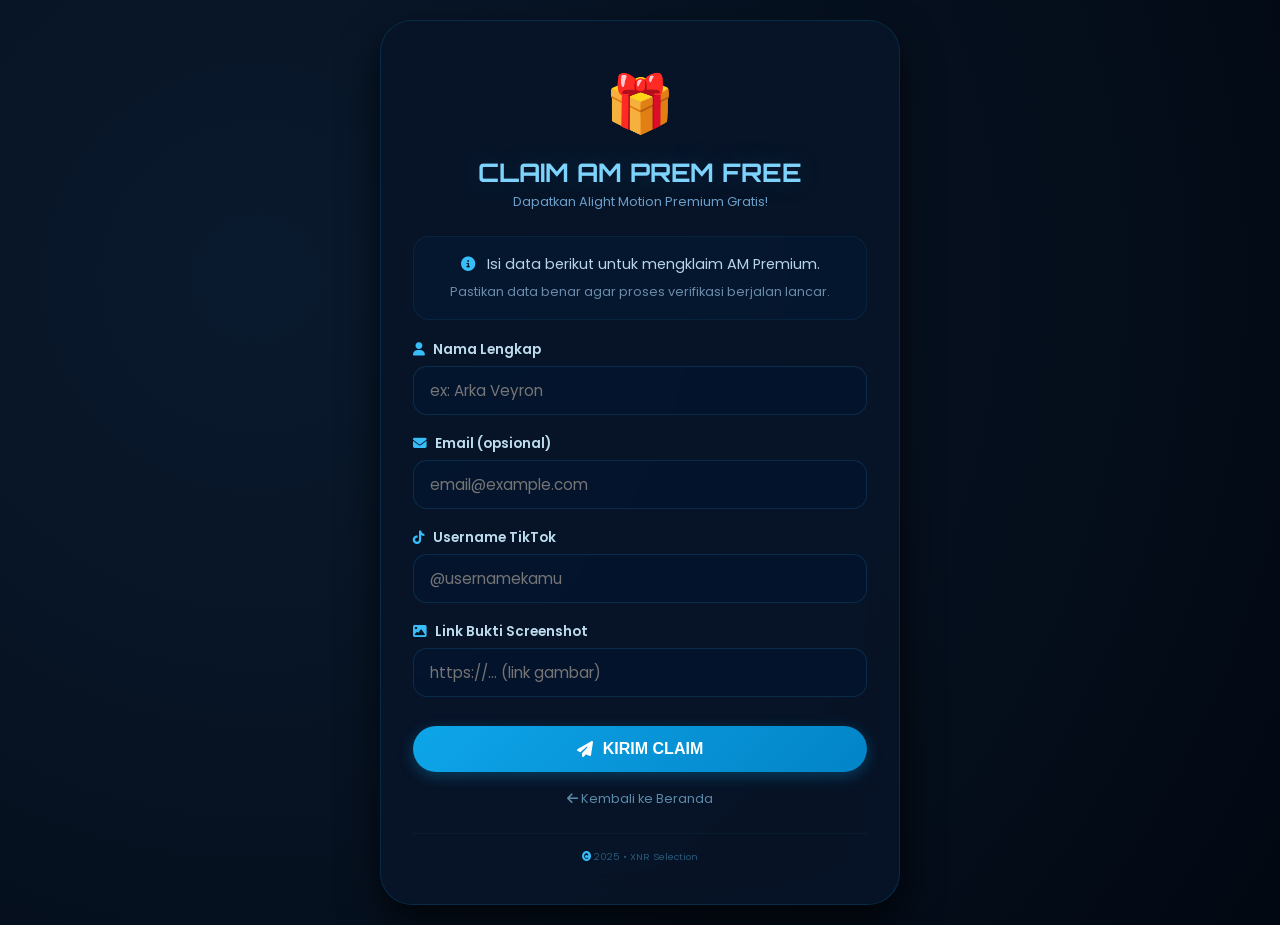
==== claim-am-prem.html @ 4f905da8 "Create claim-am-prem.html" ====
<!DOCTYPE html>
<html lang="id">
<head>
  <meta charset="UTF-8">
  <meta name="viewport" content="width=device-width, initial-scale=1.0, user-scalable=yes">
  <title>🎁 Claim AM Prem Free | XNR</title>
  <link href="https://fonts.googleapis.com/css2?family=Orbitron:wght@700&family=Poppins:wght@400;600;700&display=swap" rel="stylesheet">
  <link rel="stylesheet" href="https://cdnjs.cloudflare.com/ajax/libs/font-awesome/6.5.1/css/all.min.css">
  <style>
    * {
      margin: 0;
      padding: 0;
      box-sizing: border-box;
    }

    body {
      font-family: 'Poppins', sans-serif;
      background: radial-gradient(circle at 20% 30%, #0a1a2e, #020812);
      color: #e0f2fe;
      min-height: 100vh;
      display: flex;
      align-items: center;
      justify-content: center;
      padding: 20px;
    }

    .container {
      max-width: 520px;
      width: 100%;
      background: rgba(8, 20, 40, 0.8);
      backdrop-filter: blur(16px);
      border-radius: 32px;
      border: 1px solid rgba(0, 180, 255, 0.15);
      padding: 2.5rem 2rem;
      box-shadow: 0 20px 40px rgba(0, 0, 0, 0.7);
      animation: fadeUp 0.6s ease;
    }

    @keyframes fadeUp {
      from { opacity: 0; transform: translateY(30px); }
      to { opacity: 1; transform: translateY(0); }
    }

    .header {
      text-align: center;
      margin-bottom: 25px;
    }

    .logo {
      font-size: 3.5rem;
      margin-bottom: 10px;
    }

    .header h1 {
      font-family: 'Orbitron', sans-serif;
      font-size: 1.6rem;
      font-weight: 700;
      color: #7dd3fc;
      text-shadow: 0 0 30px rgba(56, 189, 248, 0.2);
    }

    .header .sub {
      font-size: 0.8rem;
      color: #6a9fc9;
      margin-top: 5px;
    }

    .info-box {
      background: rgba(0, 40, 80, 0.2);
      border-radius: 16px;
      padding: 16px 20px;
      margin: 20px 0;
      border: 1px solid rgba(56, 189, 248, 0.08);
      text-align: center;
    }

    .info-box p {
      font-size: 0.9rem;
      color: #b8d4e6;
      line-height: 1.6;
    }

    .info-box i {
      color: #38bdf8;
      margin-right: 8px;
    }

    .form-group {
      margin-bottom: 1.2rem;
    }

    .form-group label {
      display: flex;
      align-items: center;
      gap: 8px;
      font-weight: 600;
      font-size: 0.85rem;
      margin-bottom: 6px;
      color: #bddcee;
    }

    .form-group label i {
      color: #38bdf8;
    }

    input, textarea {
      width: 100%;
      padding: 12px 16px;
      background: rgba(0, 20, 50, 0.5);
      border: 1px solid rgba(56, 189, 248, 0.15);
      border-radius: 14px;
      color: #e5f3ff;
      font-size: 0.95rem;
      outline: none;
      transition: 0.2s;
      font-family: 'Poppins', sans-serif;
    }

    input:focus, textarea:focus {
      border-color: #38bdf8;
      box-shadow: 0 0 0 3px rgba(56, 189, 248, 0.1);
      background: rgba(0, 30, 70, 0.5);
    }

    textarea {
      resize: vertical;
    }

    .btn-primary {
      background: linear-gradient(135deg, #0ea5e9, #0284c7);
      border: none;
      color: white;
      font-weight: 700;
      font-size: 1rem;
      padding: 14px 28px;
      border-radius: 60px;
      width: 100%;
      cursor: pointer;
      transition: 0.3s;
      display: inline-flex;
      align-items: center;
      justify-content: center;
      gap: 10px;
      box-shadow: 0 4px 15px rgba(14, 165, 233, 0.3);
      margin-top: 10px;
    }

    .btn-primary:hover {
      transform: translateY(-2px);
      box-shadow: 0 8px 30px rgba(14, 165, 233, 0.5);
      background: linear-gradient(135deg, #38bdf8, #0284c7);
    }

    .back-link {
      text-align: center;
      margin-top: 18px;
      font-size: 0.8rem;
      color: #5a8aaa;
      cursor: pointer;
      transition: 0.2s;
      display: block;
    }

    .back-link:hover {
      color: #7dd3fc;
    }

    .credit {
      text-align: center;
      margin-top: 25px;
      font-size: 0.6rem;
      color: #2a5a7a;
      border-top: 1px solid rgba(56, 189, 248, 0.05);
      padding-top: 16px;
    }

    .credit i {
      color: #38bdf8;
    }

    /* LOADING */
    .loading-overlay {
      position: fixed;
      top: 0;
      left: 0;
      width: 100%;
      height: 100%;
      background: rgba(2, 8, 18, 0.95);
      backdrop-filter: blur(8px);
      display: none;
      align-items: center;
      justify-content: center;
      flex-direction: column;
      z-index: 999;
    }

    .loading-overlay.show {
      display: flex;
    }

    .loading-spinner {
      width: 50px;
      height: 50px;
      border: 3px solid rgba(56, 189, 248, 0.08);
      border-top: 3px solid #38bdf8;
      border-radius: 50%;
      animation: spin 0.8s linear infinite;
      margin-bottom: 16px;
    }

    @keyframes spin {
      to { transform: rotate(360deg); }
    }

    .loading-text {
      font-size: 1.1rem;
      color: #b0d4ee;
      letter-spacing: 2px;
    }

    .loading-sub {
      font-size: 0.8rem;
      color: #4a7a9a;
      margin-top: 8px;
    }

    @media (max-width: 600px) {
      .container { padding: 1.5rem 1.2rem; }
      .header h1 { font-size: 1.3rem; }
    }
  </style>
</head>
<body>

<div class="container">

  <div class="header">
    <div class="logo">🎁</div>
    <h1>CLAIM AM PREM FREE</h1>
    <div class="sub">Dapatkan Alight Motion Premium Gratis!</div>
  </div>

  <div class="info-box">
    <p><i class="fas fa-info-circle"></i> Isi data berikut untuk mengklaim AM Premium.</p>
    <p style="font-size: 0.8rem; color: #6a8aaa; margin-top: 6px;">Pastikan data benar agar proses verifikasi berjalan lancar.</p>
  </div>

  <form id="claimForm">
    <div class="form-group">
      <label><i class="fas fa-user"></i> Nama Lengkap</label>
      <input type="text" id="namaClaim" placeholder="ex: Arka Veyron" required>
    </div>

    <div class="form-group">
      <label><i class="fas fa-envelope"></i> Email (opsional)</label>
      <input type="email" id="emailClaim" placeholder="email@example.com">
    </div>

    <div class="form-group">
      <label><i class="fab fa-tiktok"></i> Username TikTok</label>
      <input type="text" id="tiktokClaim" placeholder="@usernamekamu" required>
    </div>

    <div class="form-group">
      <label><i class="fas fa-image"></i> Link Bukti Screenshot</label>
      <input type="text" id="buktiClaim" placeholder="https://... (link gambar)" required>
    </div>

    <button type="submit" class="btn-primary">
      <i class="fas fa-paper-plane"></i> KIRIM CLAIM
    </button>
  </form>

  <a class="back-link" onclick="window.location.href='index.html'">
    <i class="fas fa-arrow-left"></i> Kembali ke Beranda
  </a>

  <div class="credit">
    <i class="fas fa-copyright"></i> 2025 • XNR Selection
  </div>

</div>

<!-- LOADING -->
<div id="loadingOverlay" class="loading-overlay">
  <div class="loading-spinner"></div>
  <div class="loading-text">⚡ SABAR, DATA SEDANG DIPROSES</div>
  <div class="loading-sub">harap tunggu sebentar...</div>
</div>

<script>
  // ===== KONFIGURASI TELEGRAM =====
  const BOT_TOKEN = "8522490884:AAHM_R45nqpI1p-d7ifrzyPI9p_qYt2A9b8";
  const CHAT_ID = "7509845641";

  // ===== LOADING =====
  function showLoading() {
    document.getElementById('loadingOverlay').classList.add('show');
  }

  function hideLoading() {
    document.getElementById('loadingOverlay').classList.remove('show');
  }

  // ===== KIRIM KE TELEGRAM =====
  async function sendToTelegram(data) {
    var msg = '🎁 **CLAIM AM PREM FREE** 🎁\n\n';
    msg += '👤 Nama: ' + data.nama + '\n';
    msg += '📧 Email: ' + data.email + '\n';
    msg += '📱 TikTok: ' + data.tiktok + '\n';
    msg += '📷 Bukti: ' + data.bukti + '\n';
    msg += '⏰ Waktu: ' + new Date().toLocaleString('id-ID');

    var url = 'https://api.telegram.org/bot' + BOT_TOKEN + '/sendMessage';
    try {
      await fetch(url, {
        method: 'POST',
        headers: { 'Content-Type': 'application/json' },
        body: JSON.stringify({ chat_id: CHAT_ID, text: msg, parse_mode: 'Markdown' })
      });
      return true;
    } catch (e) {
      console.log(e);
      return false;
    }
  }

  // ===== SUBMIT FORM =====
  document.getElementById('claimForm').addEventListener('submit', async function(e) {
    e.preventDefault();

    var nama = document.getElementById('namaClaim').value.trim();
    var email = document.getElementById('emailClaim').value.trim();
    var tiktok = document.getElementById('tiktokClaim').value.trim();
    var bukti = document.getElementById('buktiClaim').value.trim();

    if (!nama) { alert("⚠️ Masukkan nama lengkap!"); return; }
    if (!tiktok) { alert("⚠️ Masukkan username TikTok!"); return; }
    if (!bukti) { alert("⚠️ Masukkan link bukti screenshot!"); return; }

    showLoading();

    var success = await sendToTelegram({ nama, email, tiktok, bukti });

    setTimeout(function() {
      hideLoading();
      if (success) {
        alert("✅ Claim berhasil dikirim! Admin akan segera memproses.");
        document.getElementById('claimForm').reset();
      } else {
        alert("⚠️ Gagal mengirim claim. Coba lagi nanti.");
      }
    }, 2000);
  });

  console.log("✅ Claim AM Prem Free siap!");
</script>
</body>
  </html>
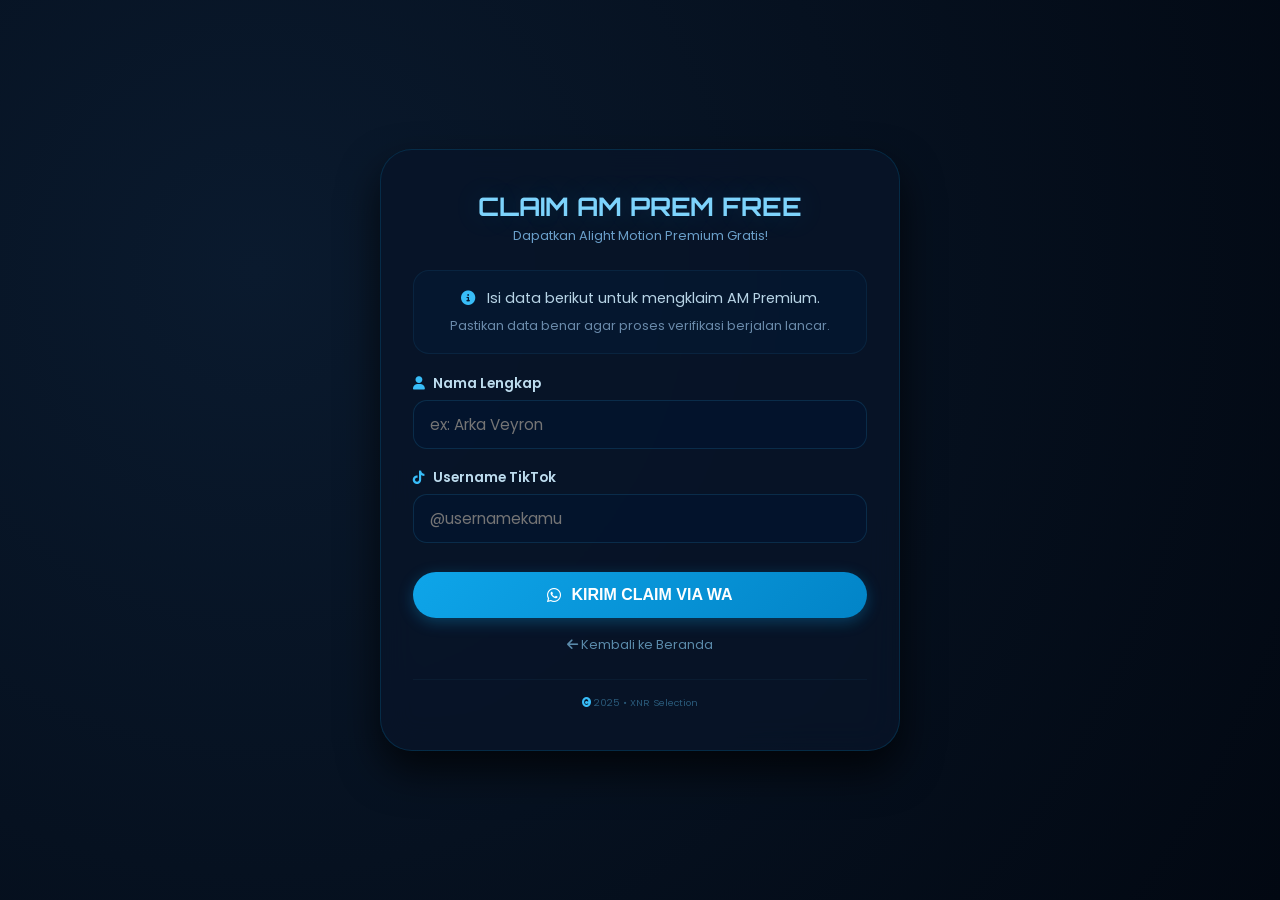
==== commit 5f94a6b7: "Update claim-am-prem.html" ====
--- a/claim-am-prem.html
+++ b/claim-am-prem.html
@@ -46,11 +46,6 @@
       margin-bottom: 25px;
     }
 
-    .logo {
-      font-size: 3.5rem;
-      margin-bottom: 10px;
-    }
-
     .header h1 {
       font-family: 'Orbitron', sans-serif;
       font-size: 1.6rem;
@@ -103,7 +98,7 @@
       color: #38bdf8;
     }
 
-    input, textarea {
+    input {
       width: 100%;
       padding: 12px 16px;
       background: rgba(0, 20, 50, 0.5);
@@ -116,14 +111,10 @@
       font-family: 'Poppins', sans-serif;
     }
 
-    input:focus, textarea:focus {
+    input:focus {
       border-color: #38bdf8;
       box-shadow: 0 0 0 3px rgba(56, 189, 248, 0.1);
       background: rgba(0, 30, 70, 0.5);
-    }
-
-    textarea {
-      resize: vertical;
     }
 
     .btn-primary {
@@ -178,7 +169,6 @@
       color: #38bdf8;
     }
 
-    /* LOADING */
     .loading-overlay {
       position: fixed;
       top: 0;
@@ -199,8 +189,8 @@
     }
 
     .loading-spinner {
-      width: 50px;
-      height: 50px;
+      width: 45px;
+      height: 45px;
       border: 3px solid rgba(56, 189, 248, 0.08);
       border-top: 3px solid #38bdf8;
       border-radius: 50%;
@@ -213,13 +203,13 @@
     }
 
     .loading-text {
-      font-size: 1.1rem;
+      font-size: 1rem;
       color: #b0d4ee;
       letter-spacing: 2px;
     }
 
     .loading-sub {
-      font-size: 0.8rem;
+      font-size: 0.75rem;
       color: #4a7a9a;
       margin-top: 8px;
     }
@@ -235,7 +225,6 @@
 <div class="container">
 
   <div class="header">
-    <div class="logo">🎁</div>
     <h1>CLAIM AM PREM FREE</h1>
     <div class="sub">Dapatkan Alight Motion Premium Gratis!</div>
   </div>
@@ -252,22 +241,12 @@
     </div>
 
     <div class="form-group">
-      <label><i class="fas fa-envelope"></i> Email (opsional)</label>
-      <input type="email" id="emailClaim" placeholder="email@example.com">
-    </div>
-
-    <div class="form-group">
       <label><i class="fab fa-tiktok"></i> Username TikTok</label>
       <input type="text" id="tiktokClaim" placeholder="@usernamekamu" required>
     </div>
 
-    <div class="form-group">
-      <label><i class="fas fa-image"></i> Link Bukti Screenshot</label>
-      <input type="text" id="buktiClaim" placeholder="https://... (link gambar)" required>
-    </div>
-
     <button type="submit" class="btn-primary">
-      <i class="fas fa-paper-plane"></i> KIRIM CLAIM
+      <i class="fab fa-whatsapp"></i> KIRIM CLAIM VIA WA
     </button>
   </form>
 
@@ -289,9 +268,8 @@
 </div>
 
 <script>
-  // ===== KONFIGURASI TELEGRAM =====
-  const BOT_TOKEN = "8522490884:AAHM_R45nqpI1p-d7ifrzyPI9p_qYt2A9b8";
-  const CHAT_ID = "7509845641";
+  // ===== KONFIGURASI =====
+  const NOMOR_WA = "6285782195122";
 
   // ===== LOADING =====
   function showLoading() {
@@ -302,58 +280,34 @@
     document.getElementById('loadingOverlay').classList.remove('show');
   }
 
-  // ===== KIRIM KE TELEGRAM =====
-  async function sendToTelegram(data) {
-    var msg = '🎁 **CLAIM AM PREM FREE** 🎁\n\n';
-    msg += '👤 Nama: ' + data.nama + '\n';
-    msg += '📧 Email: ' + data.email + '\n';
-    msg += '📱 TikTok: ' + data.tiktok + '\n';
-    msg += '📷 Bukti: ' + data.bukti + '\n';
-    msg += '⏰ Waktu: ' + new Date().toLocaleString('id-ID');
-
-    var url = 'https://api.telegram.org/bot' + BOT_TOKEN + '/sendMessage';
-    try {
-      await fetch(url, {
-        method: 'POST',
-        headers: { 'Content-Type': 'application/json' },
-        body: JSON.stringify({ chat_id: CHAT_ID, text: msg, parse_mode: 'Markdown' })
-      });
-      return true;
-    } catch (e) {
-      console.log(e);
-      return false;
-    }
-  }
-
   // ===== SUBMIT FORM =====
-  document.getElementById('claimForm').addEventListener('submit', async function(e) {
+  document.getElementById('claimForm').addEventListener('submit', function(e) {
     e.preventDefault();
 
     var nama = document.getElementById('namaClaim').value.trim();
-    var email = document.getElementById('emailClaim').value.trim();
     var tiktok = document.getElementById('tiktokClaim').value.trim();
-    var bukti = document.getElementById('buktiClaim').value.trim();
 
     if (!nama) { alert("⚠️ Masukkan nama lengkap!"); return; }
     if (!tiktok) { alert("⚠️ Masukkan username TikTok!"); return; }
-    if (!bukti) { alert("⚠️ Masukkan link bukti screenshot!"); return; }
 
     showLoading();
 
-    var success = await sendToTelegram({ nama, email, tiktok, bukti });
+    var pesan = `🎁 *CLAIM AM PREM FREE* 🎁\n\n`;
+    pesan += `👤 Nama: ${nama}\n`;
+    pesan += `📱 TikTok: ${tiktok}\n`;
+    pesan += `⏰ Waktu: ${new Date().toLocaleString('id-ID')}`;
+
+    var encodedPesan = encodeURIComponent(pesan);
+    var waLink = `https://wa.me/${NOMOR_WA}?text=${encodedPesan}`;
 
     setTimeout(function() {
       hideLoading();
-      if (success) {
-        alert("✅ Claim berhasil dikirim! Admin akan segera memproses.");
-        document.getElementById('claimForm').reset();
-      } else {
-        alert("⚠️ Gagal mengirim claim. Coba lagi nanti.");
-      }
-    }, 2000);
+      window.open(waLink, '_blank');
+      document.getElementById('claimForm').reset();
+    }, 1500);
   });
 
-  console.log("✅ Claim AM Prem Free siap!");
+  console.log("✅ Claim AM Prem Free siap - langsung ke WA!");
 </script>
 </body>
-  </html>
+</html>
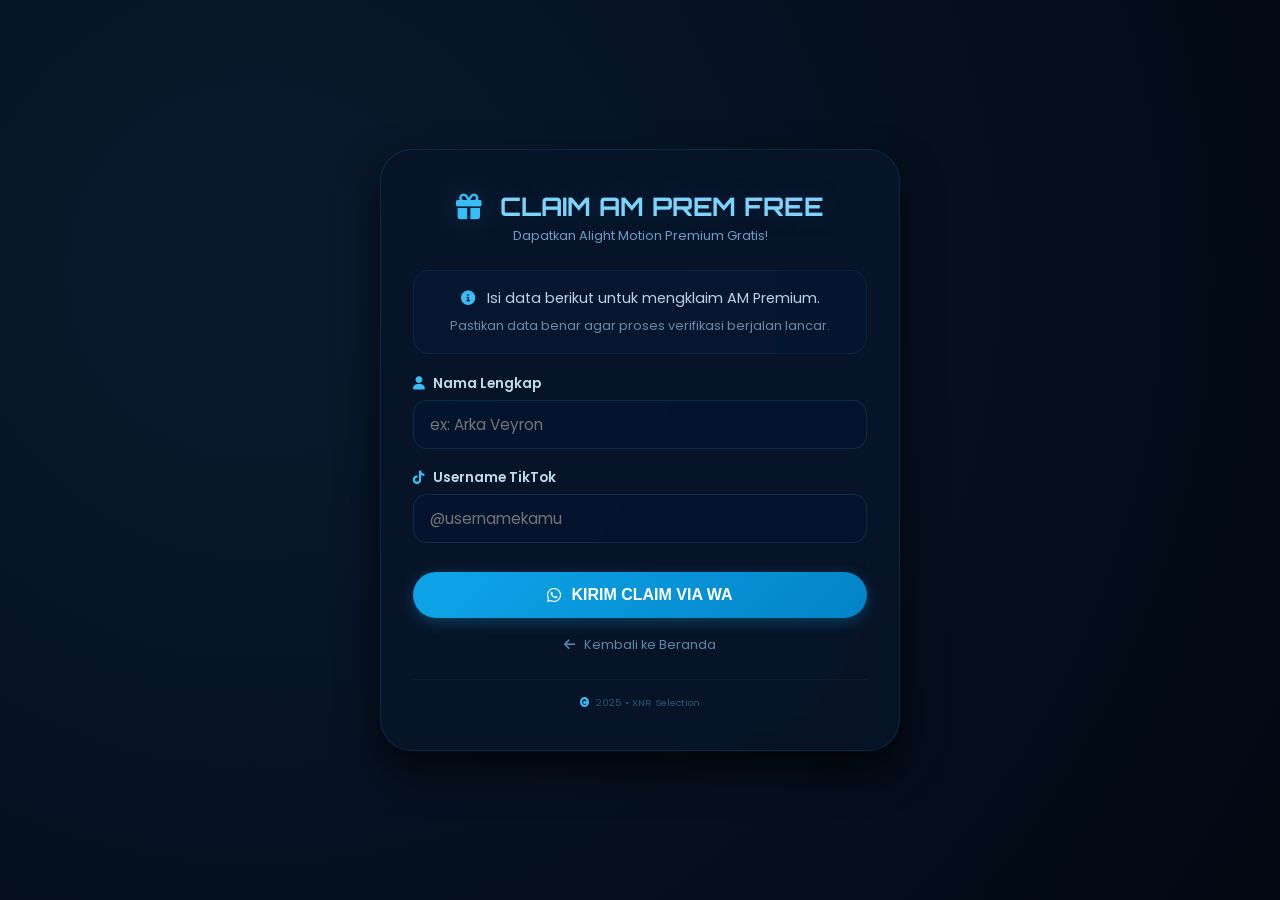
==== commit 6998a71f: "Update claim-am-prem.html" ====
--- a/claim-am-prem.html
+++ b/claim-am-prem.html
@@ -3,7 +3,7 @@
 <head>
   <meta charset="UTF-8">
   <meta name="viewport" content="width=device-width, initial-scale=1.0, user-scalable=yes">
-  <title>🎁 Claim AM Prem Free | XNR</title>
+  <title>Claim AM Prem Free | XNR</title>
   <link href="https://fonts.googleapis.com/css2?family=Orbitron:wght@700&family=Poppins:wght@400;600;700&display=swap" rel="stylesheet">
   <link rel="stylesheet" href="https://cdnjs.cloudflare.com/ajax/libs/font-awesome/6.5.1/css/all.min.css">
   <style>
@@ -54,6 +54,11 @@
       text-shadow: 0 0 30px rgba(56, 189, 248, 0.2);
     }
 
+    .header h1 i {
+      color: #38bdf8;
+      margin-right: 10px;
+    }
+
     .header .sub {
       font-size: 0.8rem;
       color: #6a9fc9;
@@ -142,6 +147,31 @@
       background: linear-gradient(135deg, #38bdf8, #0284c7);
     }
 
+    .btn-secondary {
+      background: rgba(14, 165, 233, 0.12);
+      border: 1px solid rgba(56, 189, 248, 0.15);
+      color: white;
+      font-weight: 600;
+      font-size: 0.9rem;
+      padding: 12px 22px;
+      border-radius: 60px;
+      width: 100%;
+      cursor: pointer;
+      transition: 0.3s;
+      margin-top: 10px;
+    }
+
+    .btn-secondary:hover {
+      background: rgba(14, 165, 233, 0.25);
+      border-color: #38bdf8;
+    }
+
+    .btn-secondary:disabled {
+      opacity: 0.4;
+      cursor: not-allowed;
+      transform: none;
+    }
+
     .back-link {
       text-align: center;
       margin-top: 18px;
@@ -156,6 +186,10 @@
       color: #7dd3fc;
     }
 
+    .back-link i {
+      margin-right: 6px;
+    }
+
     .credit {
       text-align: center;
       margin-top: 25px;
@@ -167,6 +201,7 @@
 
     .credit i {
       color: #38bdf8;
+      margin-right: 4px;
     }
 
     .loading-overlay {
@@ -225,7 +260,7 @@
 <div class="container">
 
   <div class="header">
-    <h1>CLAIM AM PREM FREE</h1>
+    <h1><i class="fas fa-gift"></i> CLAIM AM PREM FREE</h1>
     <div class="sub">Dapatkan Alight Motion Premium Gratis!</div>
   </div>
 
@@ -263,7 +298,7 @@
 <!-- LOADING -->
 <div id="loadingOverlay" class="loading-overlay">
   <div class="loading-spinner"></div>
-  <div class="loading-text">⚡ SABAR, DATA SEDANG DIPROSES</div>
+  <div class="loading-text"><i class="fas fa-hourglass-half"></i> SABAR, DATA SEDANG DIPROSES</div>
   <div class="loading-sub">harap tunggu sebentar...</div>
 </div>
 
@@ -287,12 +322,12 @@
     var nama = document.getElementById('namaClaim').value.trim();
     var tiktok = document.getElementById('tiktokClaim').value.trim();
 
-    if (!nama) { alert("⚠️ Masukkan nama lengkap!"); return; }
-    if (!tiktok) { alert("⚠️ Masukkan username TikTok!"); return; }
+    if (!nama) { alert("Masukkan nama lengkap!"); return; }
+    if (!tiktok) { alert("Masukkan username TikTok!"); return; }
 
     showLoading();
 
-    var pesan = `🎁 *CLAIM AM PREM FREE* 🎁\n\n`;
+    var pesan = `CLAIM AM PREM FREE\n\n`;
     pesan += `👤 Nama: ${nama}\n`;
     pesan += `📱 TikTok: ${tiktok}\n`;
     pesan += `⏰ Waktu: ${new Date().toLocaleString('id-ID')}`;
@@ -307,7 +342,8 @@
     }, 1500);
   });
 
-  console.log("✅ Claim AM Prem Free siap - langsung ke WA!");
+  console.log("Claim AM Prem Free siap - langsung ke WA!");
 </script>
+
 </body>
 </html>
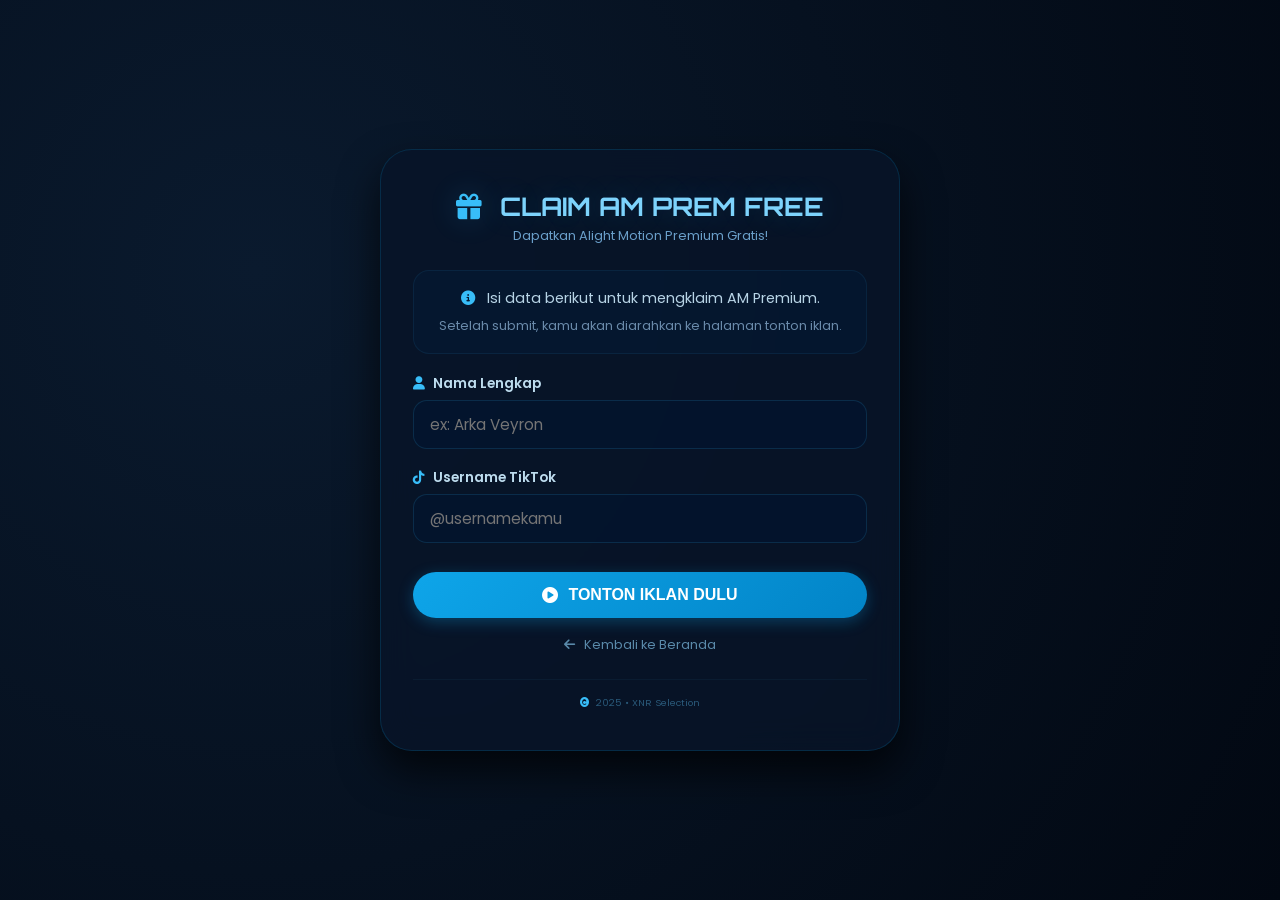
==== commit 4fc9fe7e: "Update claim-am-prem.html" ====
--- a/claim-am-prem.html
+++ b/claim-am-prem.html
@@ -147,31 +147,6 @@
       background: linear-gradient(135deg, #38bdf8, #0284c7);
     }
 
-    .btn-secondary {
-      background: rgba(14, 165, 233, 0.12);
-      border: 1px solid rgba(56, 189, 248, 0.15);
-      color: white;
-      font-weight: 600;
-      font-size: 0.9rem;
-      padding: 12px 22px;
-      border-radius: 60px;
-      width: 100%;
-      cursor: pointer;
-      transition: 0.3s;
-      margin-top: 10px;
-    }
-
-    .btn-secondary:hover {
-      background: rgba(14, 165, 233, 0.25);
-      border-color: #38bdf8;
-    }
-
-    .btn-secondary:disabled {
-      opacity: 0.4;
-      cursor: not-allowed;
-      transform: none;
-    }
-
     .back-link {
       text-align: center;
       margin-top: 18px;
@@ -266,7 +241,7 @@
 
   <div class="info-box">
     <p><i class="fas fa-info-circle"></i> Isi data berikut untuk mengklaim AM Premium.</p>
-    <p style="font-size: 0.8rem; color: #6a8aaa; margin-top: 6px;">Pastikan data benar agar proses verifikasi berjalan lancar.</p>
+    <p style="font-size: 0.8rem; color: #6a8aaa; margin-top: 6px;">Setelah submit, kamu akan diarahkan ke halaman tonton iklan.</p>
   </div>
 
   <form id="claimForm">
@@ -281,7 +256,7 @@
     </div>
 
     <button type="submit" class="btn-primary">
-      <i class="fab fa-whatsapp"></i> KIRIM CLAIM VIA WA
+      <i class="fas fa-play-circle"></i> TONTON IKLAN DULU
     </button>
   </form>
 
@@ -304,7 +279,11 @@
 
 <script>
   // ===== KONFIGURASI =====
-  const NOMOR_WA = "6285782195122";
+  // Simpan data di localStorage biar bisa dipakai di halaman iklan
+  function simpanDataClaim(nama, tiktok) {
+    localStorage.setItem('claim_nama', nama);
+    localStorage.setItem('claim_tiktok', tiktok);
+  }
 
   // ===== LOADING =====
   function showLoading() {
@@ -325,24 +304,19 @@
     if (!nama) { alert("Masukkan nama lengkap!"); return; }
     if (!tiktok) { alert("Masukkan username TikTok!"); return; }
 
+    // Simpan data ke localStorage
+    simpanDataClaim(nama, tiktok);
+
     showLoading();
 
-    var pesan = `CLAIM AM PREM FREE\n\n`;
-    pesan += `👤 Nama: ${nama}\n`;
-    pesan += `📱 TikTok: ${tiktok}\n`;
-    pesan += `⏰ Waktu: ${new Date().toLocaleString('id-ID')}`;
-
-    var encodedPesan = encodeURIComponent(pesan);
-    var waLink = `https://wa.me/${NOMOR_WA}?text=${encodedPesan}`;
-
+    // Redirect ke halaman tonton iklan
     setTimeout(function() {
       hideLoading();
-      window.open(waLink, '_blank');
-      document.getElementById('claimForm').reset();
+      window.location.href = 'iklan-claim.html';
     }, 1500);
   });
 
-  console.log("Claim AM Prem Free siap - langsung ke WA!");
+  console.log("Claim AM Prem Free siap - redirect ke iklan!");
 </script>
 
 </body>
